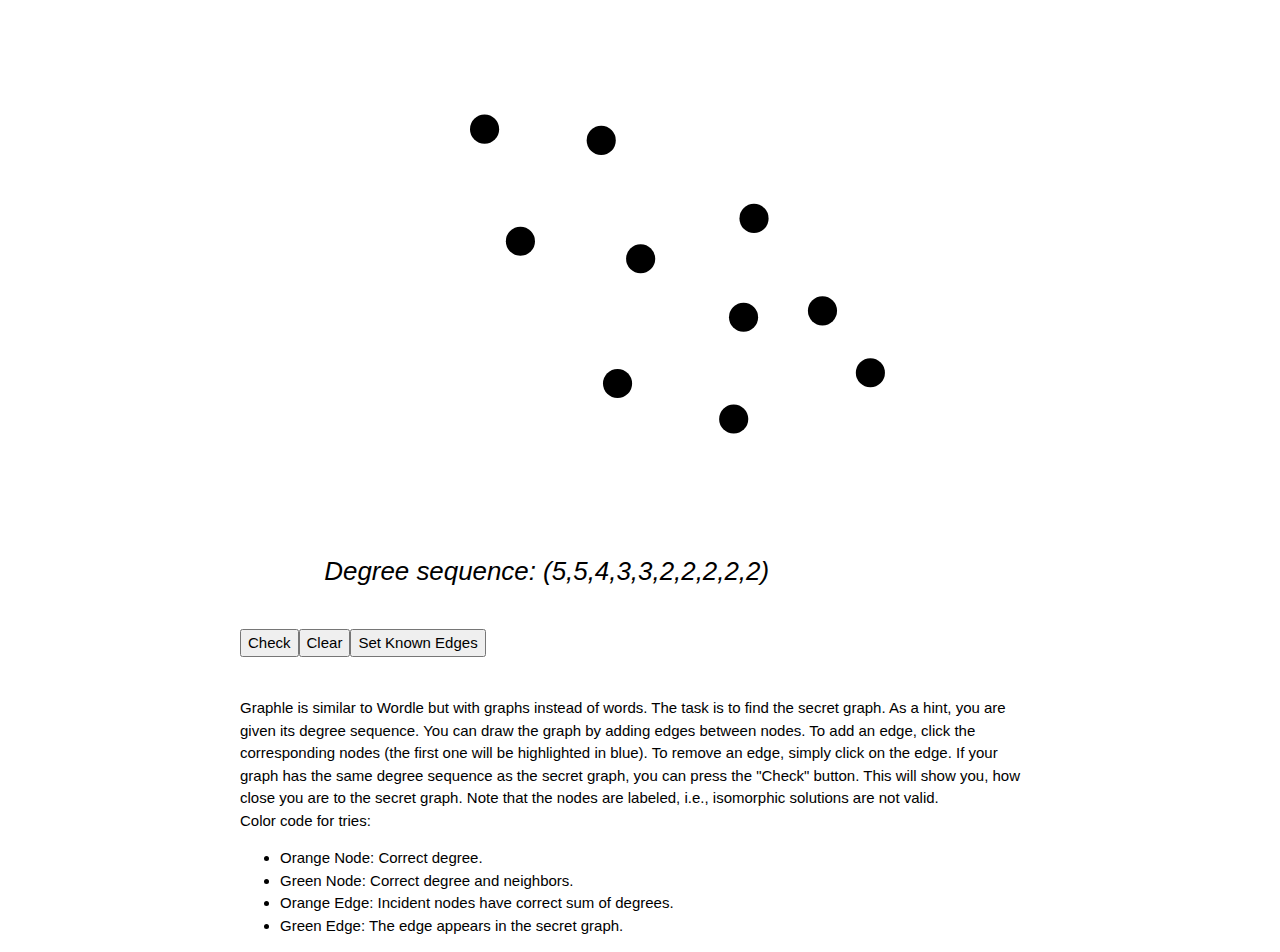
==== index.html @ f02c9b7b "init game" ====
<!DOCTYPE>

<html>

  <head>
	<meta charset="UTF-8">
	<meta name="viewport" content="width=device-width, initial-scale=1">	
	<!--<script id="load"> 
		const date = new Date();
		const today = date.getDate();
		const zeroPad = (num, places) => String(num).padStart(places, '0')
		
		var jslink = "src/" + date.getFullYear() + zeroPad(date.getMonth()+1,2) + zeroPad(date.getDate())+".js";
		var jsel = document.createElement("script");
		jsel.src = jslink;
		document.getElementsByTagName('head')[0].appendChild(jsel);
		
		/*var jsel2 = document.createElement("script");
		jsel2.src = "src/secretGraphs/graphToday.js";
		document.getElementsByTagName('head')[0].appendChild(jsel2);*/
		
	</script>-->
	<script src="src/secretgraphs.js"></script>
	<script src="src/graphToday.js"></script>
	  
    <link rel="stylesheet" href="https://www.w3schools.com/w3css/4/w3.css">
    <link rel="stylesheet" href="https://cdnjs.cloudflare.com/ajax/libs/font-awesome/4.7.0/css/font-awesome.min.css">
	  <style>
	  .small { font: italic 4pt sans-serif; }
      body {font-family: "Lato", sans-serif}
      .mySlides {display: none}
      table th {
      background: #aaa;
      border-bottom: 2px solid #000;
      border-left: 2px solid #000;
      border-right: 2px solid #000;
      border-top: 2px solid #000;
      padding-left: 3pt;
      padding-right: 3pt;
      } 
      th, td {
      border-bottom: 2px solid #626262	;
      border-left: 1px solid #626262;
      padding-left: 3pt;
      padding-right: 3pt;
      }
      table td:first-child {
      border-left: 2px solid #626262;
      }
      table td:last-child {
      border-right: 2px solid #626262;
      }
      table{
      border-collapse: collapse
      }
      th:hover{
      background-color:#ccc;
      text-shadow: 1px 1px 0px #626262; /* FF3.5+, Opera 9+, Saf1+, Chrome, IE10 */
      }
      tr:hover {background-color:#ccc;}
      .box_textshadow {
      text-shadow: 1px 1px 0px #000000; /* FF3.5+, Opera 9+, Saf1+, Chrome, IE10 */
      }
	  .noselect {
		  -webkit-touch-callout: none; /* iOS Safari */
			-webkit-user-select: none; /* Safari */
			 -khtml-user-select: none; /* Konqueror HTML */
			   -moz-user-select: none; /* Firefox */
				-ms-user-select: none; /* Internet Explorer/Edge */
					user-select: none; /* Non-prefixed version, currently
										  supported by Chrome and Opera */
	}</style>
  </head>

  <body id="body" class="noselect">
	<div class="w3-content w3-center" width="100%" style="max-width:800px;margin-top:46px">
	<svg id="area" width="85%" viewBox="-30 0 140 120" style="max-width: 800px" xmlns="http://www.w3.org/2000/svg">
		<g id="edges"> </g>
		<g id="nodes"> </g>
		<text x="-25" y="110" class="small">Degree sequence: <script>document.write("("+getDegreeListToday()+")")</script></text>
	</svg>
	</br>
	
	<input type="button" style="float: left;" value="Check" onclick="check()"/>
	<input type="button" style="float: left;" value="Clear" onclick="clearAll()"/>
	<input type="button" style="float: left;" value="Set Known Edges" onclick="setKnownEdges()"/>
	</br>
	</div>
	
	<div  class="w3-content w3-row" id="try" width="100%" style="max-width:800px;margin-top:46px">
		<div id="tryrest" class="w3-rest"></div>
	</div>
	
	<div  class="w3-content" id="info" style="max-width:800px">
	<!--<p width="100%" style="text-align: justify; max-width: 800px;margin-top:46px">-->
		Graphle is similar to Wordle but with graphs instead of words.
		The task is to find the secret graph.
		As a hint, you are given its degree sequence.
		You can draw the graph by adding edges between nodes.
		To add an edge, click the corresponding nodes (the first one will be highlighted in blue).
		To remove an edge, simply click on the edge.
		If your graph has the same degree sequence as the secret graph, you can press the "Check" button.
		This will show you, how close you are to the secret graph.
		Note that the nodes are labeled, i.e., isomorphic solutions are not valid.
	<!--</p>-->
	</div>
	
	<div class="w3-content" style="max-width:800px">
		Color code for tries:
	<ul>
		<li>Orange Node: Correct degree.</li>
		<li>Green Node: Correct degree and neighbors.</li>
		
		<li>Orange Edge: Incident nodes have correct sum of degrees.</li>
		<li>Green Edge: The edge appears in the secret graph.</li>
	</ul>
	</div>
	
	
	  <script src="src/graph.js"> 
	  </script>
  </body>

</html>
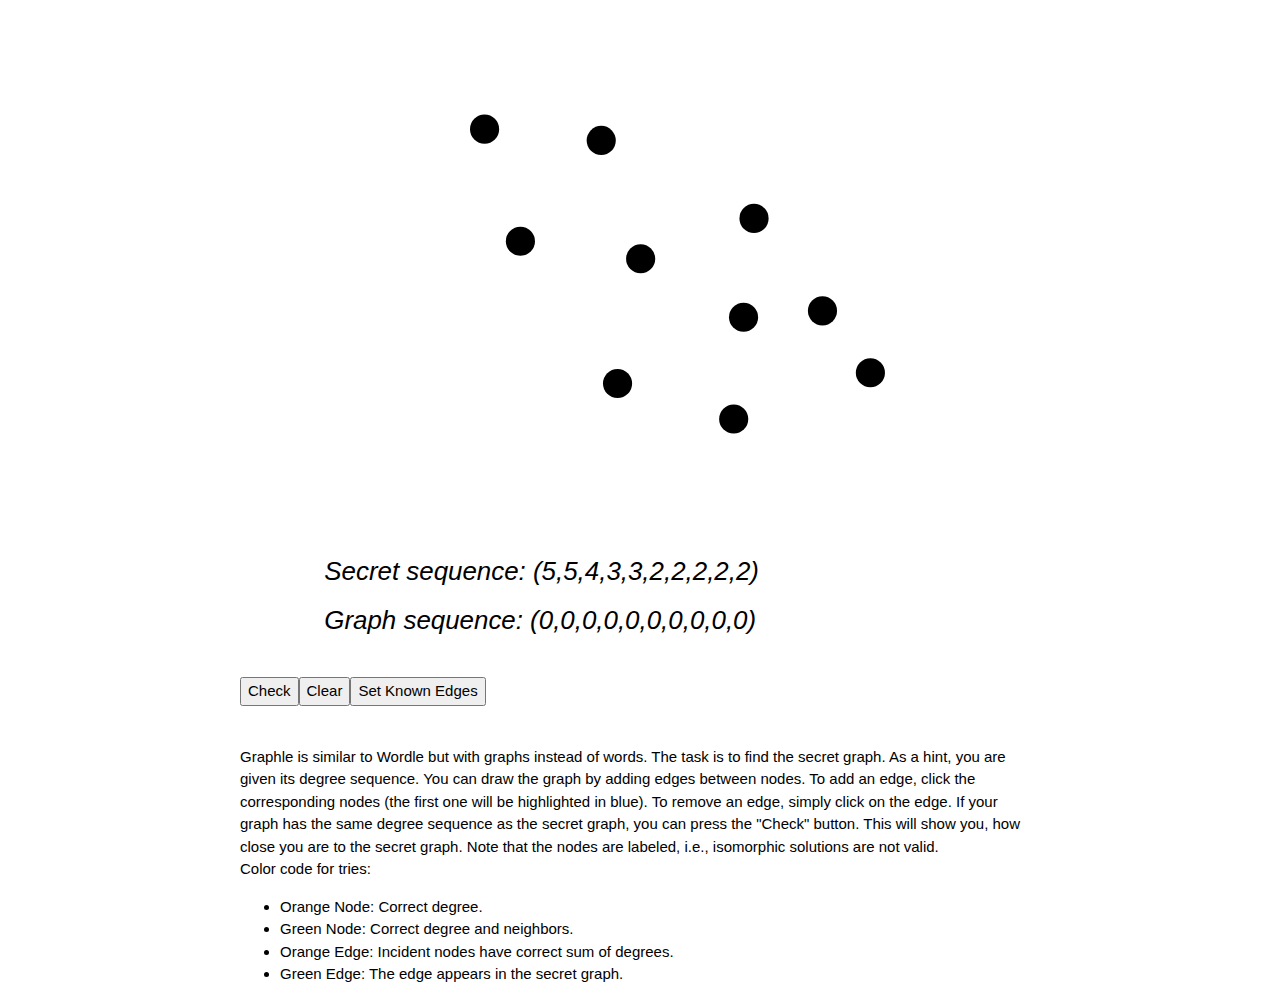
==== commit c6fb763d: "Showing current degree sequence" ====
--- a/index.html
+++ b/index.html
@@ -74,10 +74,11 @@
 
   <body id="body" class="noselect">
 	<div class="w3-content w3-center" width="100%" style="max-width:800px;margin-top:46px">
-	<svg id="area" width="85%" viewBox="-30 0 140 120" style="max-width: 800px" xmlns="http://www.w3.org/2000/svg">
+	<svg id="area" width="85%" viewBox="-30 0 140 130" style="max-width: 800px" xmlns="http://www.w3.org/2000/svg">
 		<g id="edges"> </g>
 		<g id="nodes"> </g>
-		<text x="-25" y="110" class="small">Degree sequence: <script>document.write("("+getDegreeListToday()+")")</script></text>
+		<text x="-25" y="110" class="small">Secret sequence: <script>document.write("("+getDegreeListToday()+")")</script></text>
+		<text id="sequence" x="-25" y="120" class="small"></text>
 	</svg>
 	</br>
 	
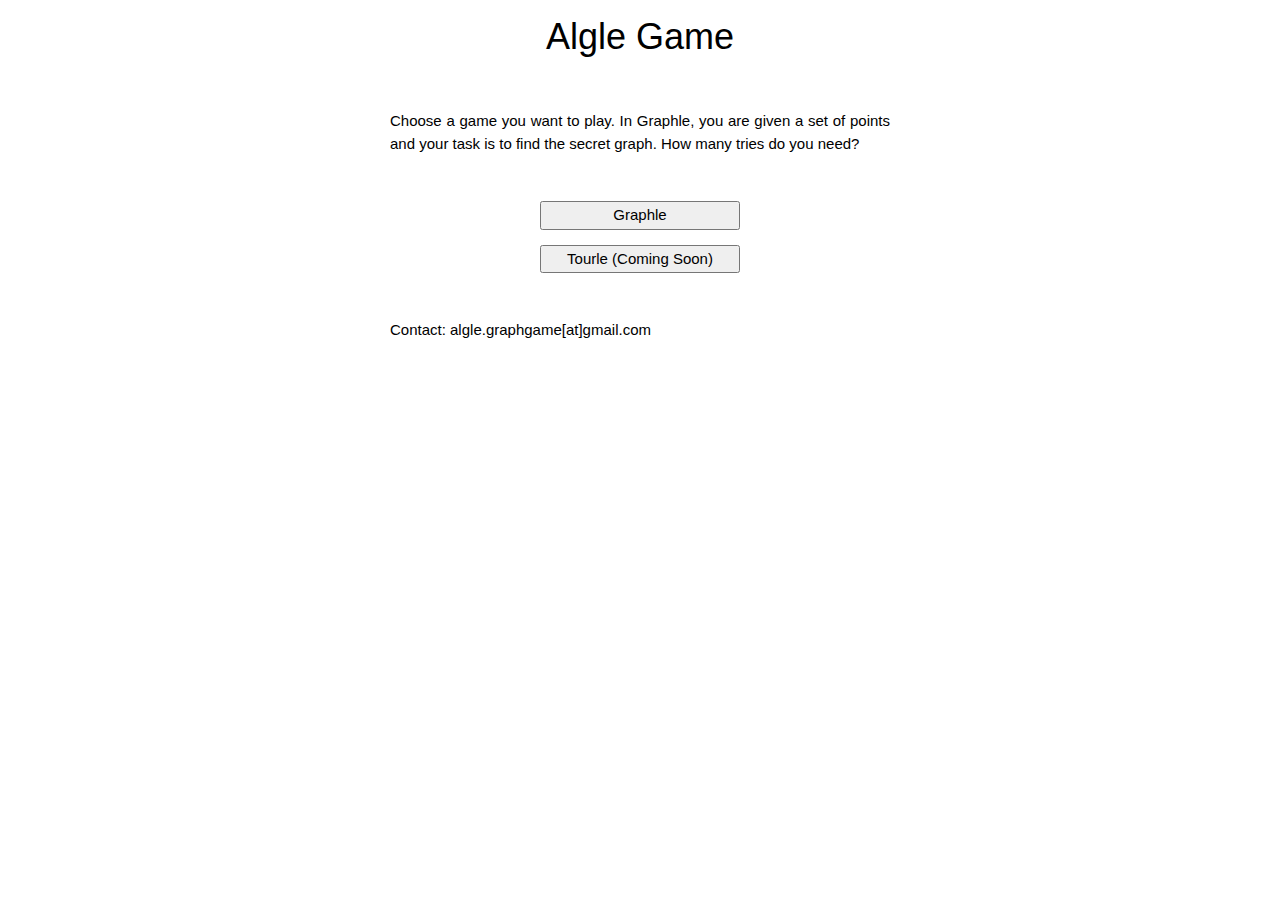
==== commit 50e87f48: "new main index file" ====
--- a/index.html
+++ b/index.html
@@ -4,25 +4,7 @@
 
   <head>
 	<meta charset="UTF-8">
-	<meta name="viewport" content="width=device-width, initial-scale=1">	
-	<!--<script id="load"> 
-		const date = new Date();
-		const today = date.getDate();
-		const zeroPad = (num, places) => String(num).padStart(places, '0')
-		
-		var jslink = "src/" + date.getFullYear() + zeroPad(date.getMonth()+1,2) + zeroPad(date.getDate())+".js";
-		var jsel = document.createElement("script");
-		jsel.src = jslink;
-		document.getElementsByTagName('head')[0].appendChild(jsel);
-		
-		/*var jsel2 = document.createElement("script");
-		jsel2.src = "src/secretGraphs/graphToday.js";
-		document.getElementsByTagName('head')[0].appendChild(jsel2);*/
-		
-	</script>-->
-	<script src="src/secretgraphs.js"></script>
-	<script src="src/graphToday.js"></script>
-	  
+	<meta name="viewport" content="width=device-width, initial-scale=1">		  
     <link rel="stylesheet" href="https://www.w3schools.com/w3css/4/w3.css">
     <link rel="stylesheet" href="https://cdnjs.cloudflare.com/ajax/libs/font-awesome/4.7.0/css/font-awesome.min.css">
 	  <style>
@@ -73,53 +55,22 @@
   </head>
 
   <body id="body" class="noselect">
+	<h1 class="w3-center">Algle Game</h1>
+	<div class="w3-content" width="100%" style="text-align:justify;max-width:500px;margin-top:46px">
+		Choose a game you want to play.
+		In Graphle, you are given a set of points and your task is to find the secret graph. 
+		How many tries do you need?
+	</div>
 	<div class="w3-content w3-center" width="100%" style="max-width:800px;margin-top:46px">
-	<svg id="area" width="85%" viewBox="-30 0 140 130" style="max-width: 800px" xmlns="http://www.w3.org/2000/svg">
-		<g id="edges"> </g>
-		<g id="nodes"> </g>
-		<text x="-25" y="110" class="small">Secret sequence: <script>document.write("("+getDegreeListToday()+")")</script></text>
-		<text id="sequence" x="-25" y="120" class="small"></text>
-	</svg>
-	</br>
-	
-	<input type="button" style="float: left;" value="Check" onclick="check()"/>
-	<input type="button" style="float: left;" value="Clear" onclick="clearAll()"/>
-	<input type="button" style="float: left;" value="Set Known Edges" onclick="setKnownEdges()"/>
-	</br>
+		<form action="graphle/graphle.html">
+			<input type="submit" value="Graphle" style="width:200px"/>
+		</form>
+		<form action="">
+			<input type="submit" value="Tourle (Coming Soon)" style="width:200px"/>
+		</form>
 	</div>
-	
-	<div  class="w3-content w3-row" id="try" width="100%" style="max-width:800px;margin-top:46px">
-		<div id="tryrest" class="w3-rest"></div>
-	</div>
-	
-	<div  class="w3-content" id="info" style="max-width:800px">
-	<!--<p width="100%" style="text-align: justify; max-width: 800px;margin-top:46px">-->
-		Graphle is similar to Wordle but with graphs instead of words.
-		The task is to find the secret graph.
-		As a hint, you are given its degree sequence.
-		You can draw the graph by adding edges between nodes.
-		To add an edge, click the corresponding nodes (the first one will be highlighted in blue).
-		To remove an edge, simply click on the edge.
-		If your graph has the same degree sequence as the secret graph, you can press the "Check" button.
-		This will show you, how close you are to the secret graph.
-		Note that the nodes are labeled, i.e., isomorphic solutions are not valid.
-	<!--</p>-->
-	</div>
-	
-	<div class="w3-content" style="max-width:800px">
-		Color code for tries:
-	<ul>
-		<li>Orange Node: Correct degree.</li>
-		<li>Green Node: Correct degree and neighbors.</li>
-		
-		<li>Orange Edge: Incident nodes have correct sum of degrees.</li>
-		<li>Green Edge: The edge appears in the secret graph.</li>
-	</ul>
-	</div>
-	
-	
-	  <script src="src/graph.js"> 
-	  </script>
+	  
+	<div class="w3-content" style="max-width:500px;margin-top:46px">Contact: algle.graphgame[at]gmail.com</div>
   </body>
 
 </html>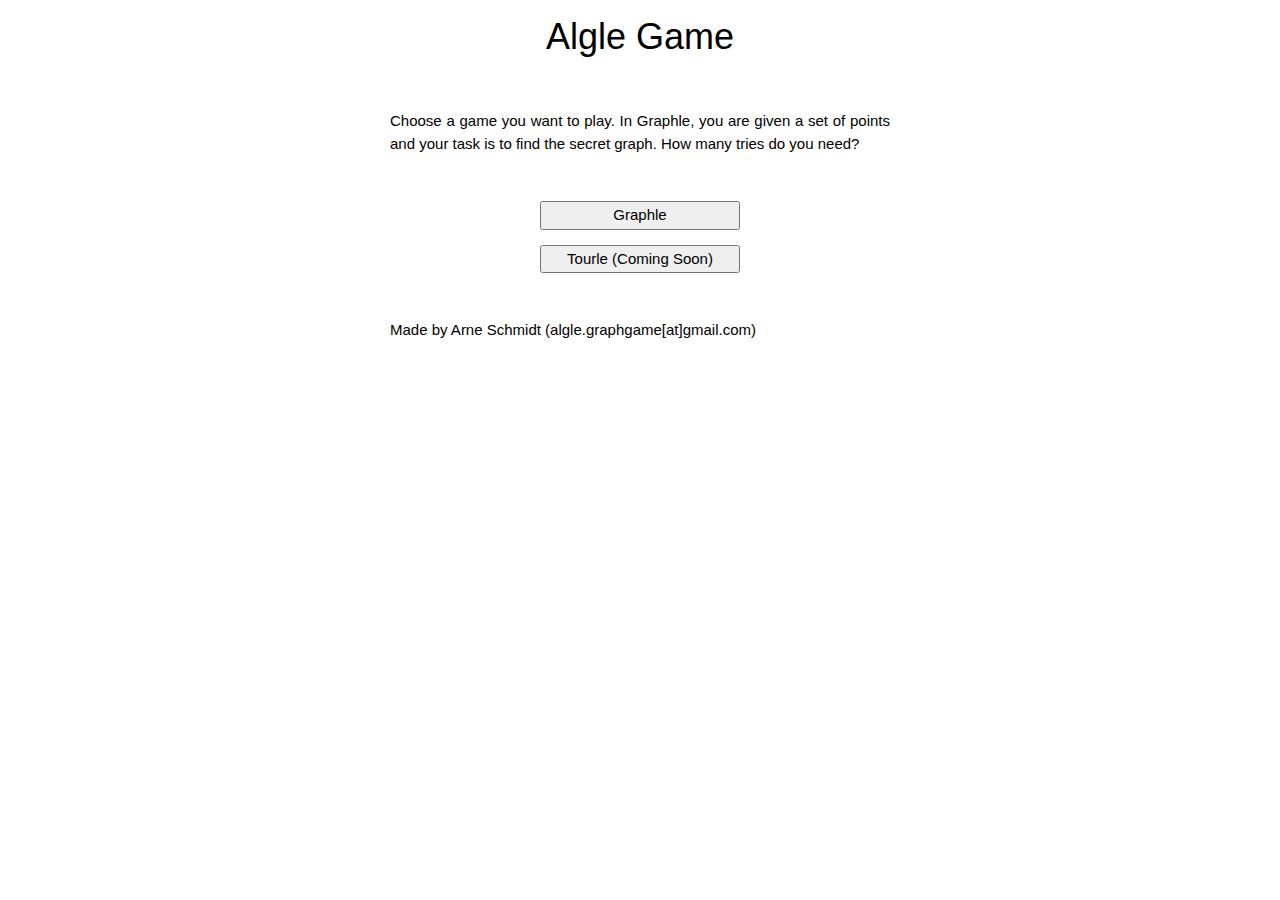
==== commit 5acade91: "include examples" ====
--- a/index.html
+++ b/index.html
@@ -70,7 +70,7 @@
 		</form>
 	</div>
 	  
-	<div class="w3-content" style="max-width:500px;margin-top:46px">Contact: algle.graphgame[at]gmail.com</div>
+	<div class="w3-content" style="max-width:500px;margin-top:46px">Made by Arne Schmidt (algle.graphgame[at]gmail.com)</div>
   </body>
 
 </html>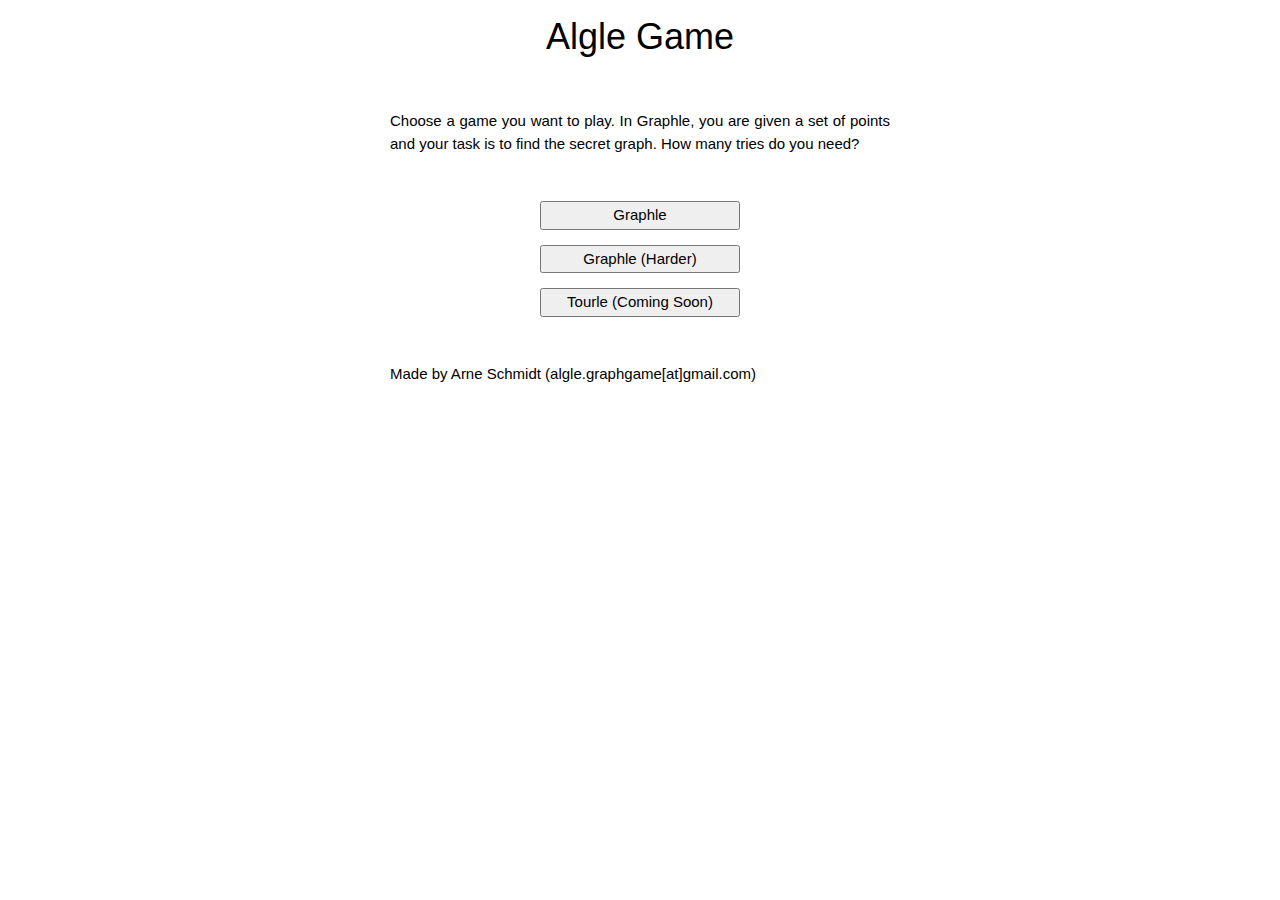
==== commit 4461fc25: "harder version of graphle" ====
--- a/index.html
+++ b/index.html
@@ -65,6 +65,9 @@
 		<form action="graphle/graphle.html">
 			<input type="submit" value="Graphle" style="width:200px"/>
 		</form>
+		<form action="graphle_hard/graphle.html">
+			<input type="submit" value="Graphle (Harder)" style="width:200px"/>
+		</form>
 		<form action="">
 			<input type="submit" value="Tourle (Coming Soon)" style="width:200px"/>
 		</form>
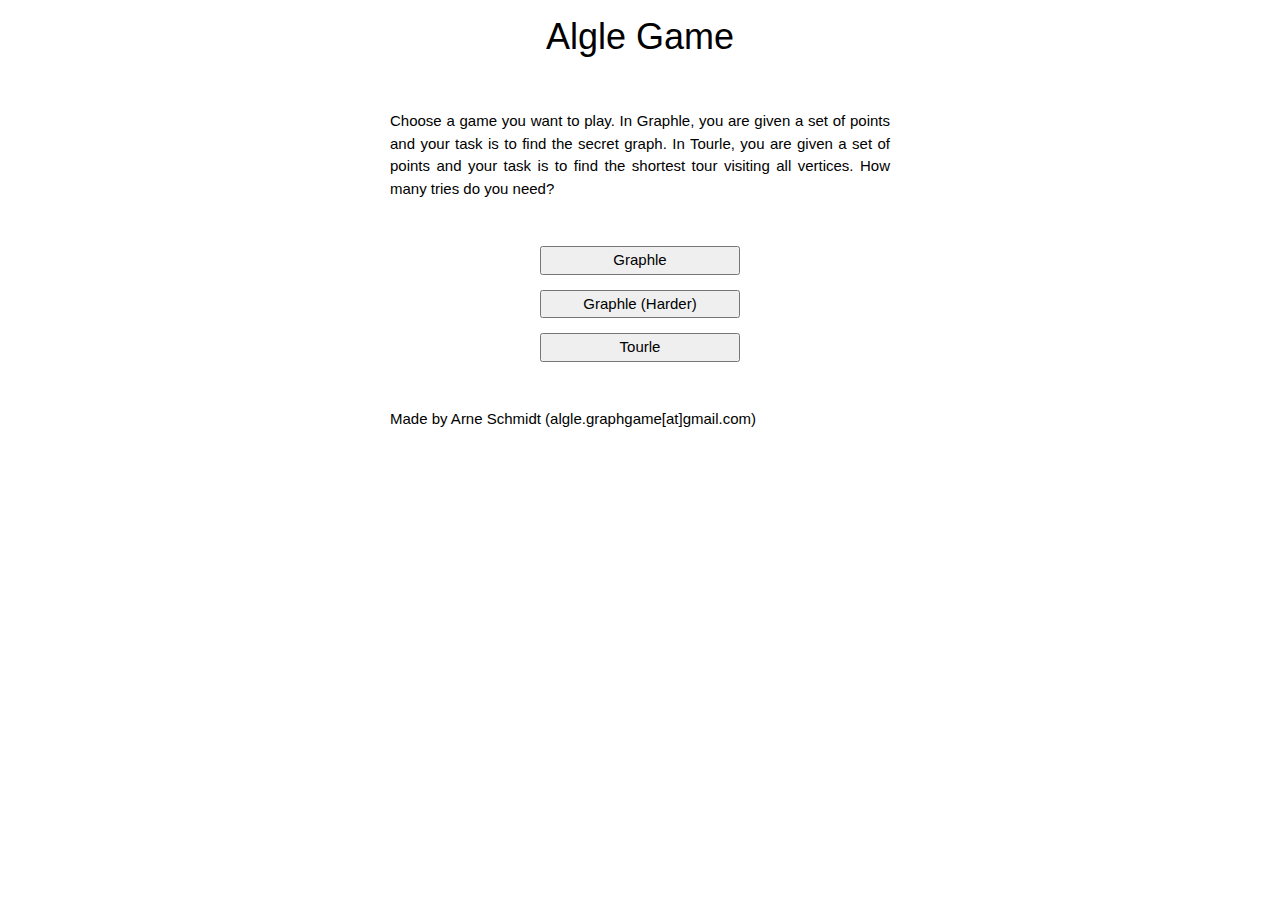
==== commit c90b4477: "main index file" ====
--- a/index.html
+++ b/index.html
@@ -59,6 +59,7 @@
 	<div class="w3-content" width="100%" style="text-align:justify;max-width:500px;margin-top:46px">
 		Choose a game you want to play.
 		In Graphle, you are given a set of points and your task is to find the secret graph. 
+		In Tourle, you are given a set of points and your task is to find the shortest tour visiting all vertices.
 		How many tries do you need?
 	</div>
 	<div class="w3-content w3-center" width="100%" style="max-width:800px;margin-top:46px">
@@ -68,8 +69,8 @@
 		<form action="graphle_hard/graphle.html">
 			<input type="submit" value="Graphle (Harder)" style="width:200px"/>
 		</form>
-		<form action="">
-			<input type="submit" value="Tourle (Coming Soon)" style="width:200px"/>
+		<form action="tourle/index.html">
+			<input type="submit" value="Tourle" style="width:200px"/>
 		</form>
 	</div>
 	  
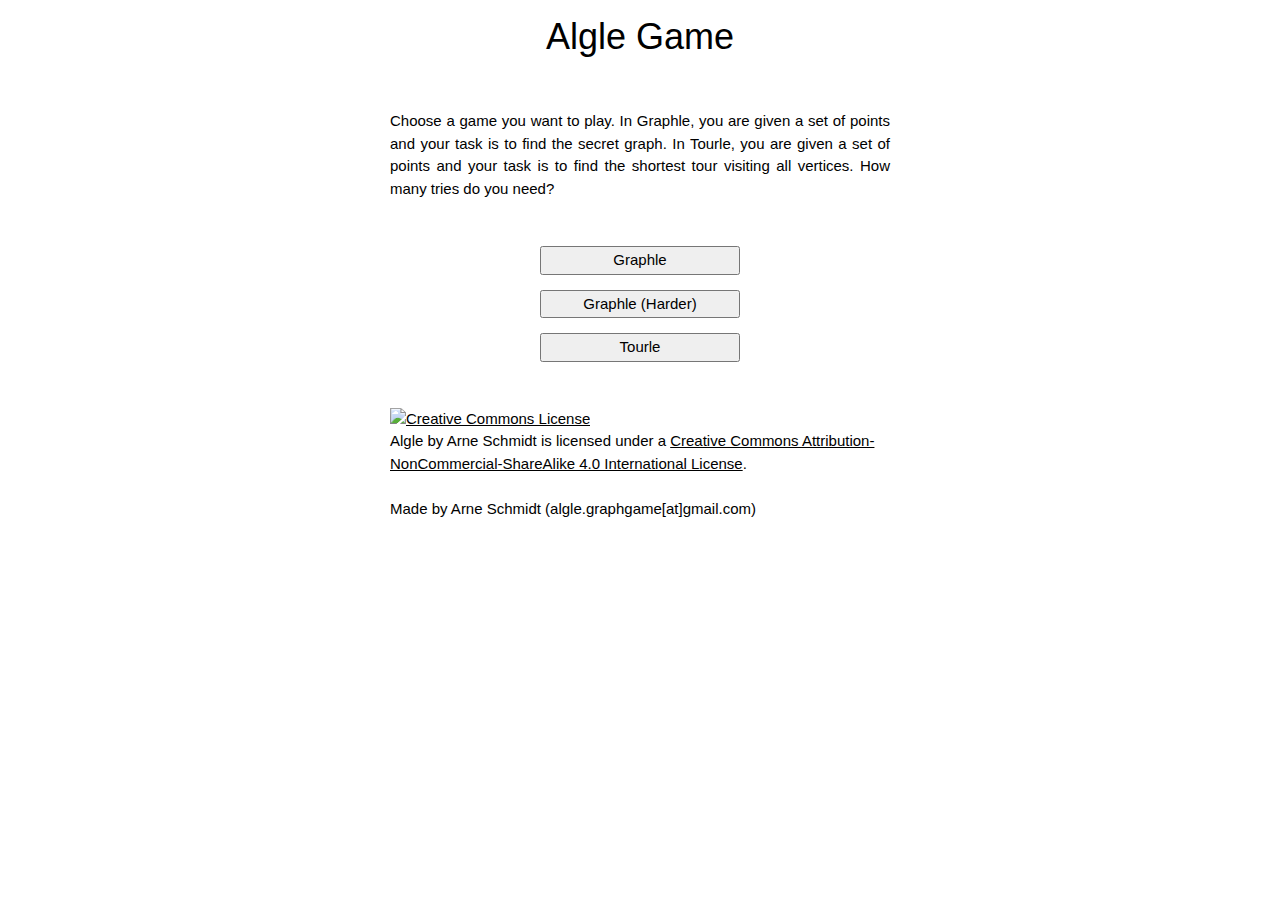
==== commit e592d9d0: "cc thingy" ====
--- a/index.html
+++ b/index.html
@@ -63,10 +63,10 @@
 		How many tries do you need?
 	</div>
 	<div class="w3-content w3-center" width="100%" style="max-width:800px;margin-top:46px">
-		<form action="graphle/graphle.html">
+		<form action="graphle/index.html">
 			<input type="submit" value="Graphle" style="width:200px"/>
 		</form>
-		<form action="graphle_hard/graphle.html">
+		<form action="graphle_hard/index.html">
 			<input type="submit" value="Graphle (Harder)" style="width:200px"/>
 		</form>
 		<form action="tourle/index.html">
@@ -74,7 +74,10 @@
 		</form>
 	</div>
 	  
-	<div class="w3-content" style="max-width:500px;margin-top:46px">Made by Arne Schmidt (algle.graphgame[at]gmail.com)</div>
+	<div class="w3-content" style="max-width:500px;margin-top:46px"><a rel="license" href="http://creativecommons.org/licenses/by-nc-sa/4.0/"><img alt="Creative Commons License" style="border-width:0" src="https://i.creativecommons.org/l/by-nc-sa/4.0/88x31.png" /></a><br /><span xmlns:dct="http://purl.org/dc/terms/" property="dct:title">Algle</span> by <span xmlns:cc="http://creativecommons.org/ns#" property="cc:attributionName">Arne Schmidt</span> is licensed under a <a rel="license" href="http://creativecommons.org/licenses/by-nc-sa/4.0/">Creative Commons Attribution-NonCommercial-ShareAlike 4.0 International License</a>.
+	<br/>
+	<br/>Made by Arne Schmidt (algle.graphgame[at]gmail.com)
+	</div>
   </body>
 
 </html>